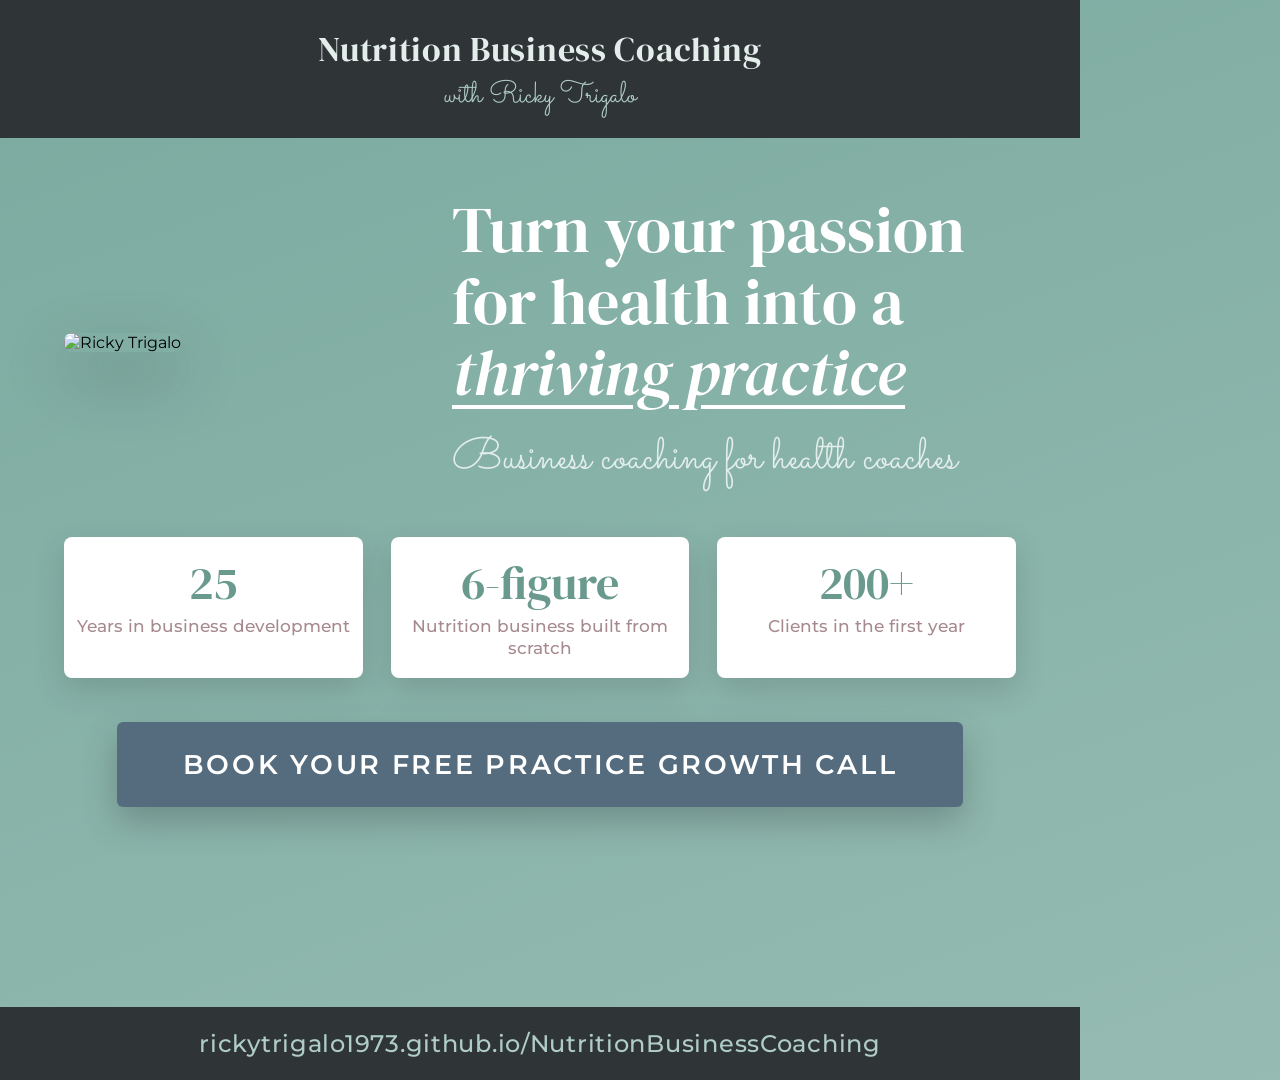
==== marketing/flyer-source.html @ 66c69c04 "Add social media flyer (1080x1080) and its HTML source Co-Authored-By: Claude Fable 5 <noreply@anthr" ====
<!DOCTYPE html>
<html lang="en">
<head>
<meta charset="UTF-8">
<link href="https://fonts.googleapis.com/css2?family=DM+Serif+Display:ital@0;1&family=Montserrat:wght@300;400;500;600&family=Sacramento&display=swap" rel="stylesheet">
<style>
  :root {
    --teal: #7BAA9F;
    --teal-mid: #95BBB2;
    --teal-soft: #AFCCC5;
    --teal-pale: #E3EEEB;
    --mauve: #A78A8F;
    --slate: #556C7E;
    --charcoal: #2F3537;
    --white: #FFFFFF;
  }
  * { margin: 0; padding: 0; box-sizing: border-box; }
  body {
    width: 1080px;
    height: 1080px;
    font-family: "Montserrat", sans-serif;
    background: linear-gradient(160deg, #7BAA9F 0%, #95BBB2 100%);
    overflow: hidden;
    position: relative;
  }
  .top-bar {
    background: var(--charcoal);
    color: var(--teal-pale);
    text-align: center;
    padding: 26px 0 20px;
  }
  .top-bar .name {
    font-family: "DM Serif Display", serif;
    font-size: 34px;
    letter-spacing: 0.02em;
  }
  .top-bar .with {
    font-family: "Sacramento", cursive;
    font-size: 30px;
    color: var(--teal-soft);
    margin-top: 2px;
  }
  .main {
    display: flex;
    align-items: center;
    gap: 48px;
    padding: 56px 64px 40px;
  }
  .photo {
    flex: 0 0 340px;
  }
  .photo img {
    width: 340px;
    height: 470px;
    object-fit: cover;
    border-radius: 8px;
    box-shadow: 0 24px 60px rgba(47,53,55,0.35);
  }
  .copy { color: var(--white); }
  .copy h1 {
    font-family: "DM Serif Display", serif;
    font-weight: 400;
    font-size: 64px;
    line-height: 1.12;
  }
  .copy h1 em {
    font-style: italic;
    text-decoration: underline;
    text-decoration-thickness: 4px;
    text-underline-offset: 10px;
  }
  .script {
    font-family: "Sacramento", cursive;
    font-size: 44px;
    color: var(--teal-pale);
    margin-top: 18px;
  }
  .stats {
    display: flex;
    justify-content: center;
    gap: 28px;
    padding: 6px 64px 0;
  }
  .stat {
    background: var(--white);
    border-radius: 8px;
    padding: 22px 10px 18px;
    text-align: center;
    flex: 1;
    box-shadow: 0 12px 30px rgba(47,53,55,0.18);
  }
  .stat .value {
    font-family: "DM Serif Display", serif;
    font-size: 46px;
    color: #6a9a8e;
    line-height: 1.05;
  }
  .stat .label {
    font-size: 17px;
    font-weight: 500;
    color: var(--mauve);
    margin-top: 8px;
    line-height: 1.3;
  }
  .cta {
    text-align: center;
    margin-top: 44px;
  }
  .cta .btn {
    display: inline-block;
    background: var(--slate);
    color: var(--white);
    font-size: 27px;
    font-weight: 600;
    letter-spacing: 0.1em;
    text-transform: uppercase;
    padding: 26px 66px;
    border-radius: 6px;
    box-shadow: 0 14px 34px rgba(47,53,55,0.3);
  }
  .bottom {
    position: absolute;
    left: 0; right: 0; bottom: 0;
    background: var(--charcoal);
    text-align: center;
    padding: 22px 0;
  }
  .bottom .url {
    color: var(--teal-soft);
    font-size: 24px;
    font-weight: 500;
    letter-spacing: 0.03em;
  }
</style>
</head>
<body>
  <div class="top-bar">
    <div class="name">Nutrition Business Coaching</div>
    <div class="with">with Ricky Trigalo</div>
  </div>

  <div class="main">
    <div class="photo">
      <img src="ricky-portrait.jpg" alt="Ricky Trigalo">
    </div>
    <div class="copy">
      <h1>Turn your passion for health into a <em>thriving practice</em></h1>
      <div class="script">Business coaching for health coaches</div>
    </div>
  </div>

  <div class="stats">
    <div class="stat">
      <div class="value">25</div>
      <div class="label">Years in business development</div>
    </div>
    <div class="stat">
      <div class="value">6-figure</div>
      <div class="label">Nutrition business built from scratch</div>
    </div>
    <div class="stat">
      <div class="value">200+</div>
      <div class="label">Clients in the first year</div>
    </div>
  </div>

  <div class="cta">
    <span class="btn">Book Your Free Practice Growth Call</span>
  </div>

  <div class="bottom">
    <div class="url">rickytrigalo1973.github.io/NutritionBusinessCoaching</div>
  </div>
</body>
</html>
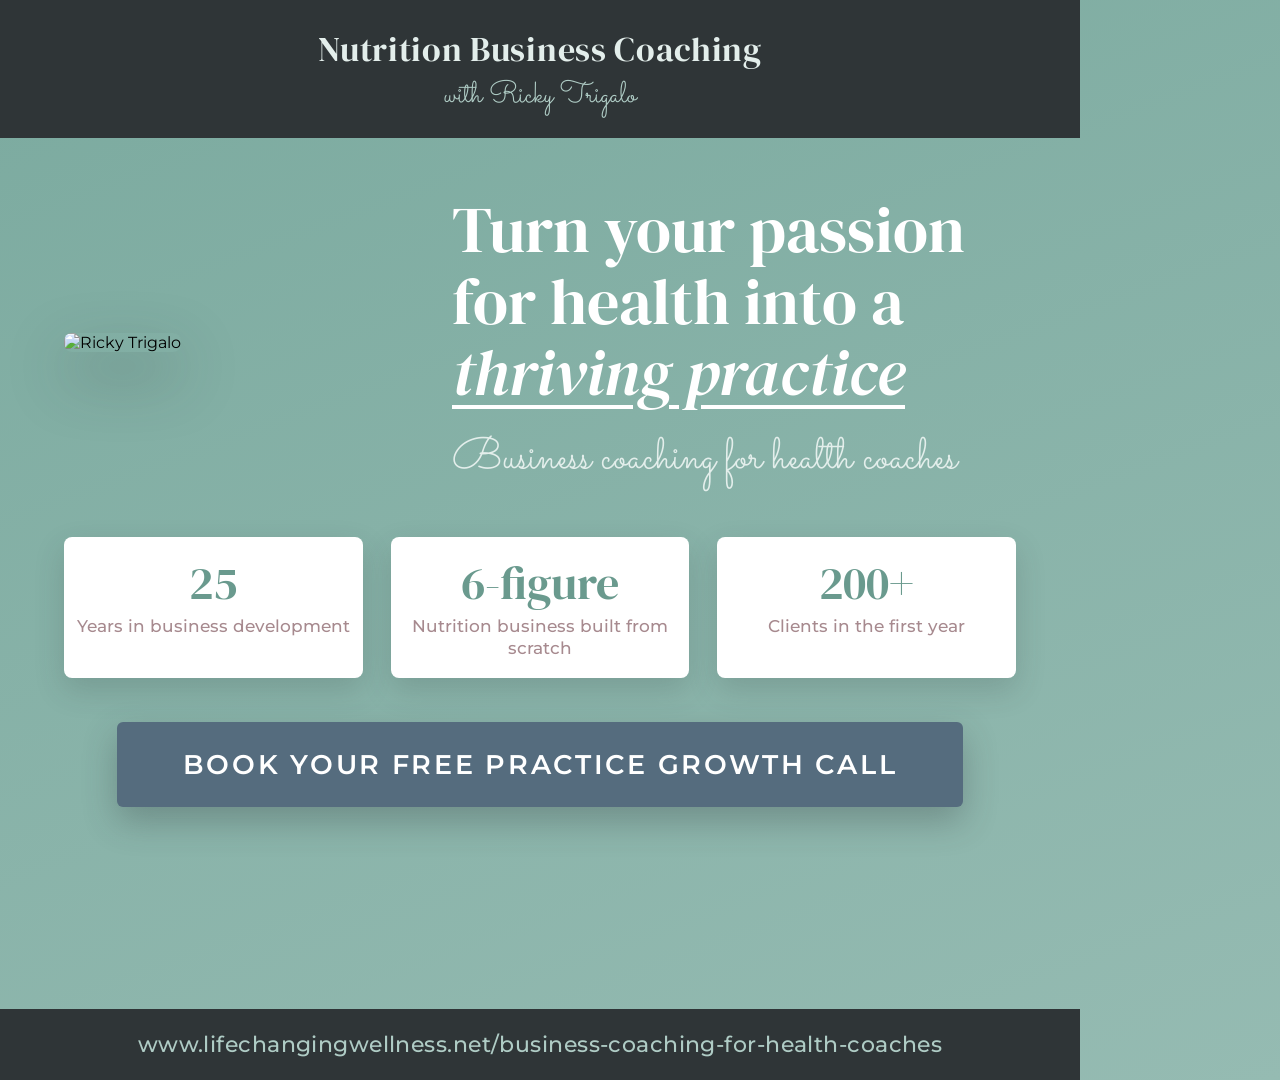
==== commit 4c0a78e1: "Update flyer URL to lifechangingwellness.net business coaching page Co-Authored-By: Claude Fable 5 <" ====
--- a/marketing/flyer-source.html
+++ b/marketing/flyer-source.html
@@ -127,9 +127,9 @@
   }
   .bottom .url {
     color: var(--teal-soft);
-    font-size: 24px;
+    font-size: 22px;
     font-weight: 500;
-    letter-spacing: 0.03em;
+    letter-spacing: 0.02em;
   }
 </style>
 </head>
@@ -169,7 +169,7 @@
   </div>
 
   <div class="bottom">
-    <div class="url">rickytrigalo1973.github.io/NutritionBusinessCoaching</div>
+    <div class="url">www.lifechangingwellness.net/business-coaching-for-health-coaches</div>
   </div>
 </body>
 </html>
